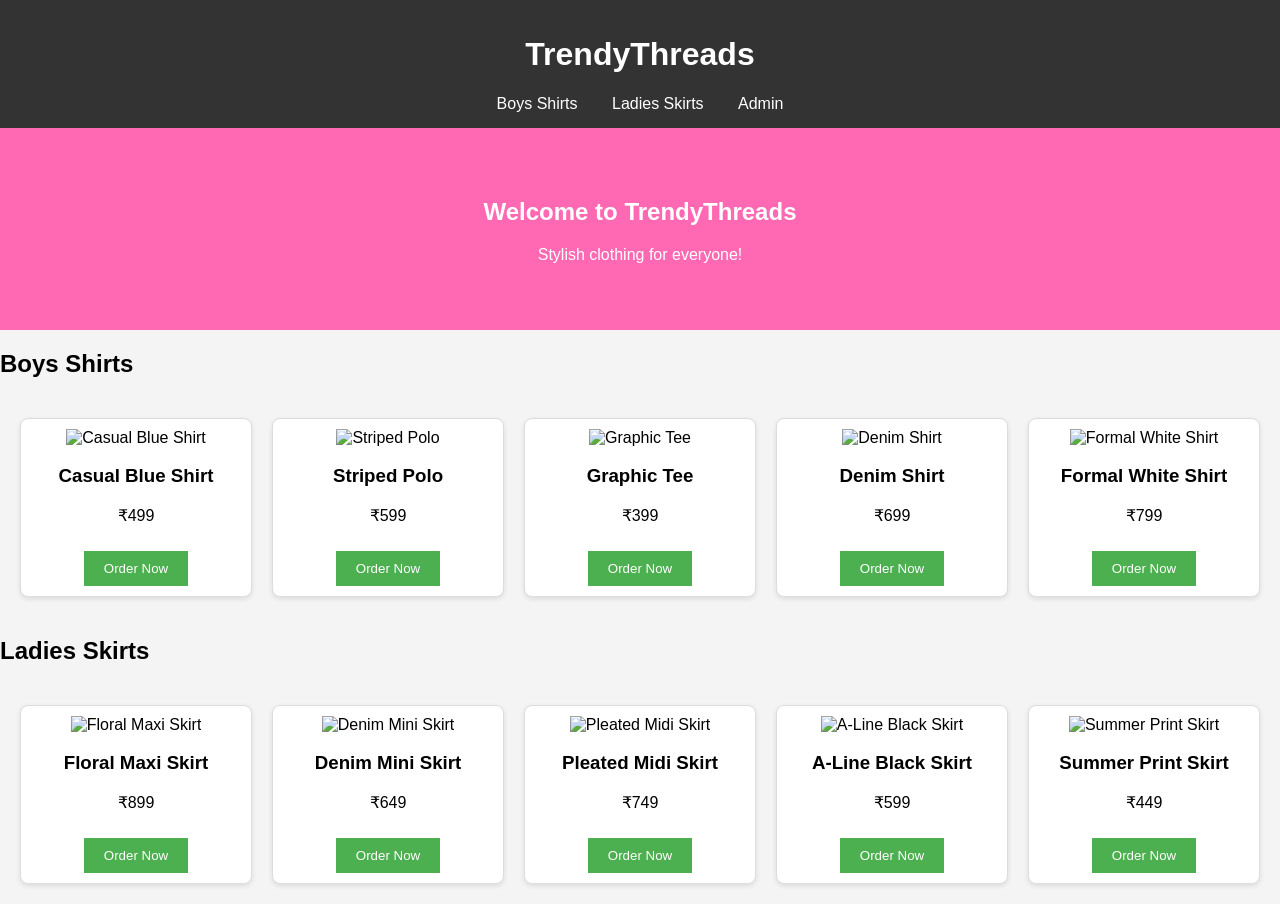
==== index.html @ 5965ea0a "Add files via upload" ====
<!DOCTYPE html>
<html lang="en">
<head>
    <meta charset="UTF-8">
    <meta name="viewport" content="width=device-width, initial-scale=1.0">
    <title>TrendyThreads - Clothing Store</title>
    <link rel="stylesheet" href="styles.css">
</head>
<body>
    <header>
        <h1>TrendyThreads</h1>
        <nav>
            <a href="#boys">Boys Shirts</a>
            <a href="#ladies">Ladies Skirts</a>
            <a href="admin.html" target="_blank">Admin</a>
        </nav>
    </header>

    <section id="hero">
        <h2>Welcome to TrendyThreads</h2>
        <p>Stylish clothing for everyone!</p>
    </section>

    <section id="boys">
        <h2>Boys Shirts</h2>
        <div class="product-grid" id="boys-grid"></div>
    </section>

    <section id="ladies">
        <h2>Ladies Skirts</h2>
        <div class="product-grid" id="ladies-grid"></div>
    </section>

    <!-- Order Modal -->
    <div id="order-modal" class="modal">
        <div class="modal-content">
            <span class="close">&times;</span>
            <h2>Order Product</h2>
            <div id="product-info"></div>
            <form id="order-form">
                <label>Name:</label>
                <input type="text" id="customer-name" required>
                <label>Mobile Number:</label>
                <input type="tel" id="customer-mobile" required>
                <button type="submit">Continue</button>
            </form>
        </div>
    </div>

    <script src="script.js"></script>
</body>
</html>
---- styles.css ----
body {
    font-family: Arial, sans-serif;
    margin: 0;
    padding: 0;
    background-color: #f4f4f4;
}

header {
    background-color: #333;
    color: white;
    padding: 15px;
    text-align: center;
}

nav a {
    color: white;
    margin: 0 15px;
    text-decoration: none;
}

#hero {
    background-color: #ff69b4;
    color: white;
    text-align: center;
    padding: 50px 20px;
}

.product-grid {
    display: grid;
    grid-template-columns: repeat(auto-fill, minmax(200px, 1fr));
    gap: 20px;
    padding: 20px;
}

.product-card {
    background: white;
    border: 1px solid #ddd;
    border-radius: 8px;
    padding: 10px;
    text-align: center;
    box-shadow: 0 2px 5px rgba(0,0,0,0.1);
}

.product-card img {
    max-width: 100%;
    height: 200px;
    object-fit: cover;
}

.product-card button {
    background-color: #4CAF50;
    color: white;
    border: none;
    padding: 10px 20px;
    cursor: pointer;
    margin-top: 10px;
}

.modal {
    display: none;
    position: fixed;
    z-index: 1;
    left: 0;
    top: 0;
    width: 100%;
    height: 100%;
    background-color: rgba(0,0,0,0.4);
}

.modal-content {
    background-color: white;
    margin: 15% auto;
    padding: 20px;
    border: 1px solid #888;
    width: 80%;
    max-width: 500px;
    border-radius: 8px;
}

.close {
    color: #aaa;
    float: right;
    font-size: 28px;
    font-weight: bold;
}

.close:hover {
    color: black;
    cursor: pointer;
}

form label {
    display: block;
    margin: 10px 0 5px;
}

form input {
    width: 100%;
    padding: 8px;
    margin-bottom: 10px;
}

form button {
    background-color: #4CAF50;
    color: white;
    padding: 10px;
    border: none;
    width: 100%;
}
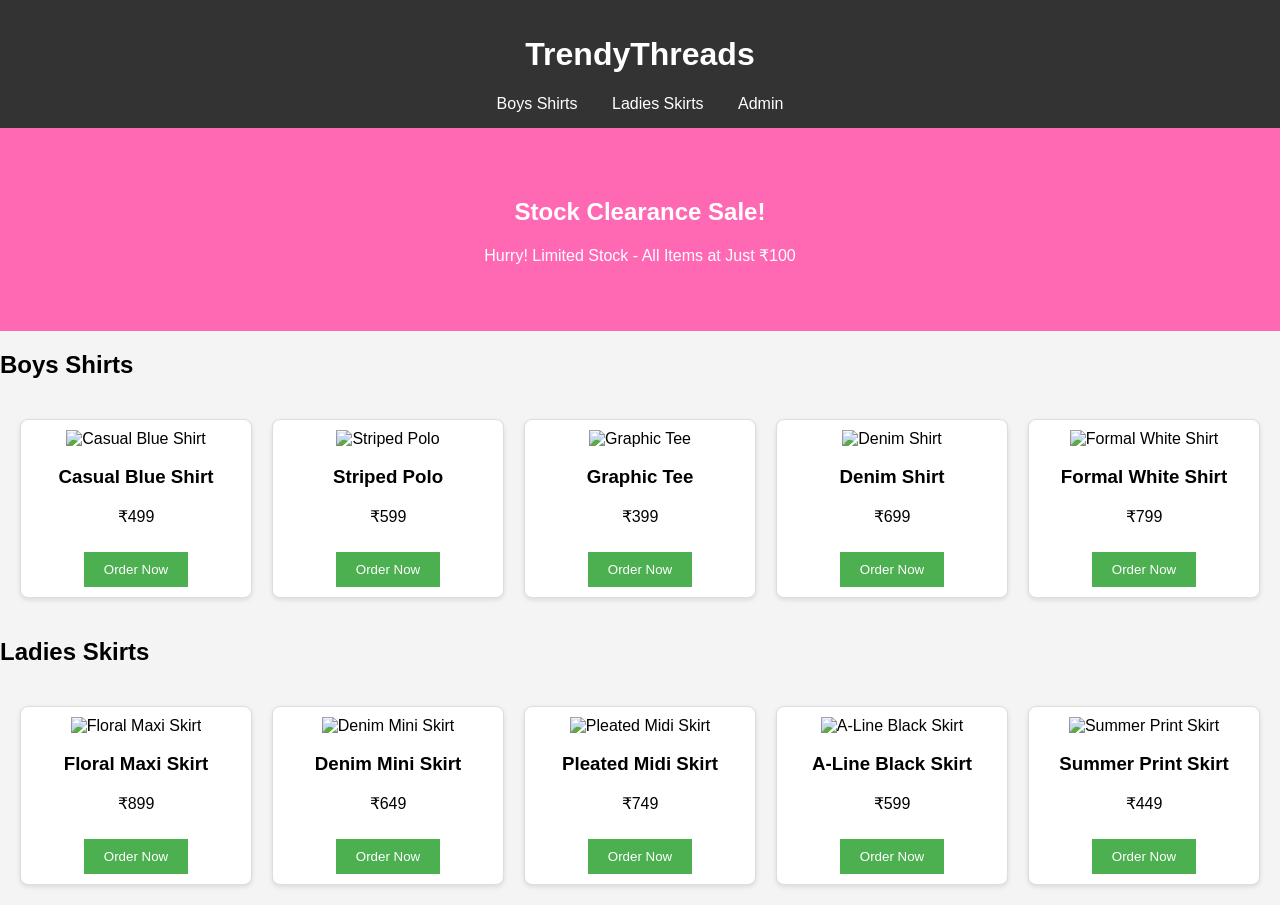
==== commit 432b46a2: "Update index.html" ====
--- a/index.html
+++ b/index.html
@@ -17,8 +17,8 @@
     </header>
 
     <section id="hero">
-        <h2>Welcome to TrendyThreads</h2>
-        <p>Stylish clothing for everyone!</p>
+        <h2>Stock Clearance Sale!</h2>
+        <p>Hurry! Limited Stock - All Items at Just ₹100</p>
     </section>
 
     <section id="boys">
@@ -49,4 +49,4 @@
 
     <script src="script.js"></script>
 </body>
-</html>+</html>
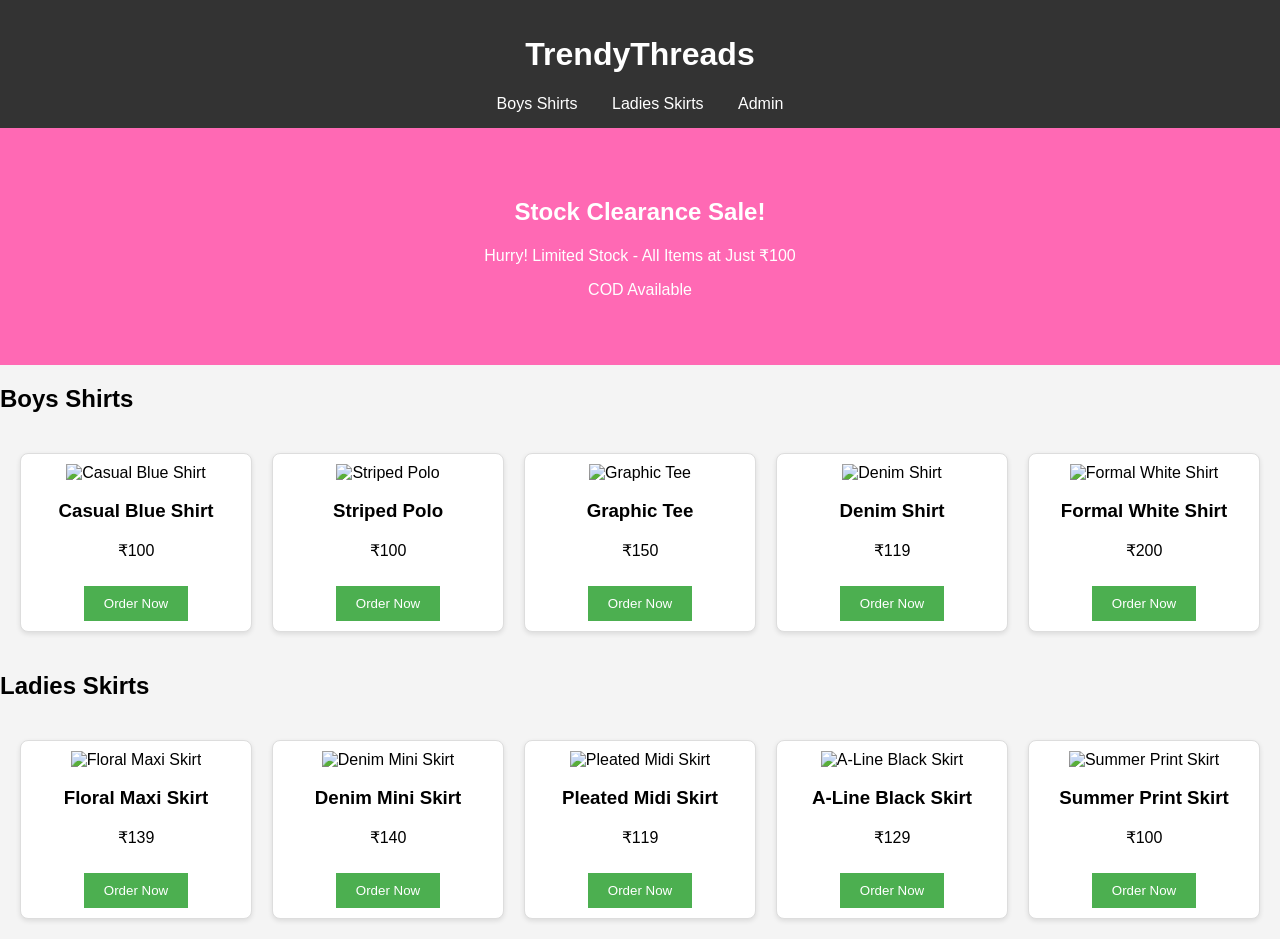
==== commit a3b1a52f: "Update index.html" ====
--- a/index.html
+++ b/index.html
@@ -19,6 +19,8 @@
     <section id="hero">
         <h2>Stock Clearance Sale!</h2>
         <p>Hurry! Limited Stock - All Items at Just ₹100</p>
+         <p>COD Available</p>
+
     </section>
 
     <section id="boys">
--- a/styles.css
+++ b/styles.css
@@ -56,6 +56,29 @@
     margin-top: 10px;
 }
 
+.price {
+    margin: 10px 0;
+    font-size: 1.1em;
+}
+
+.actual-price {
+    text-decoration: line-through;
+    color: #999;
+    margin-right: 8px;
+}
+
+.sale-price {
+    color: #e74c3c;
+    font-weight: bold;
+    font-size: 1.3em;
+    margin-right: 8px;
+}
+
+.discount {
+    color: #27ae60;
+    font-weight: bold;
+}
+
 .modal {
     display: none;
     position: fixed;
@@ -106,4 +129,4 @@
     padding: 10px;
     border: none;
     width: 100%;
-}+}
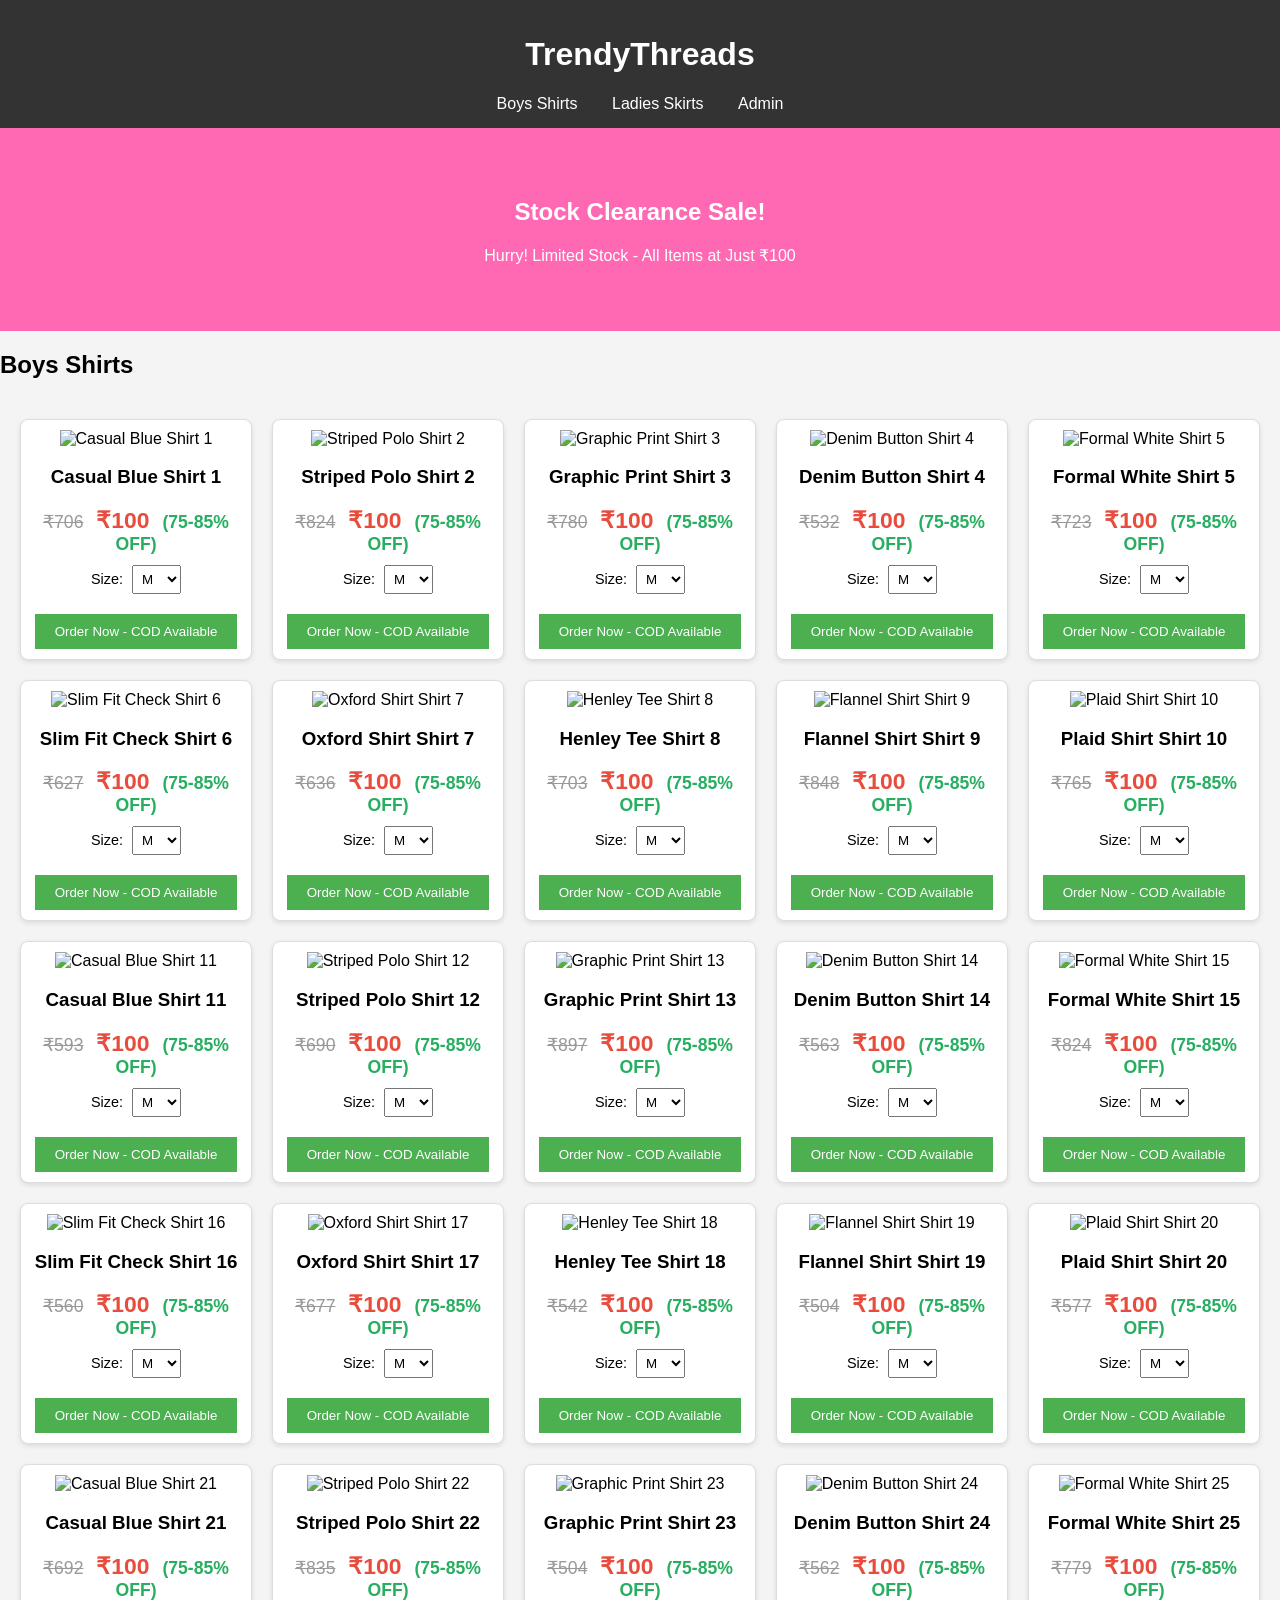
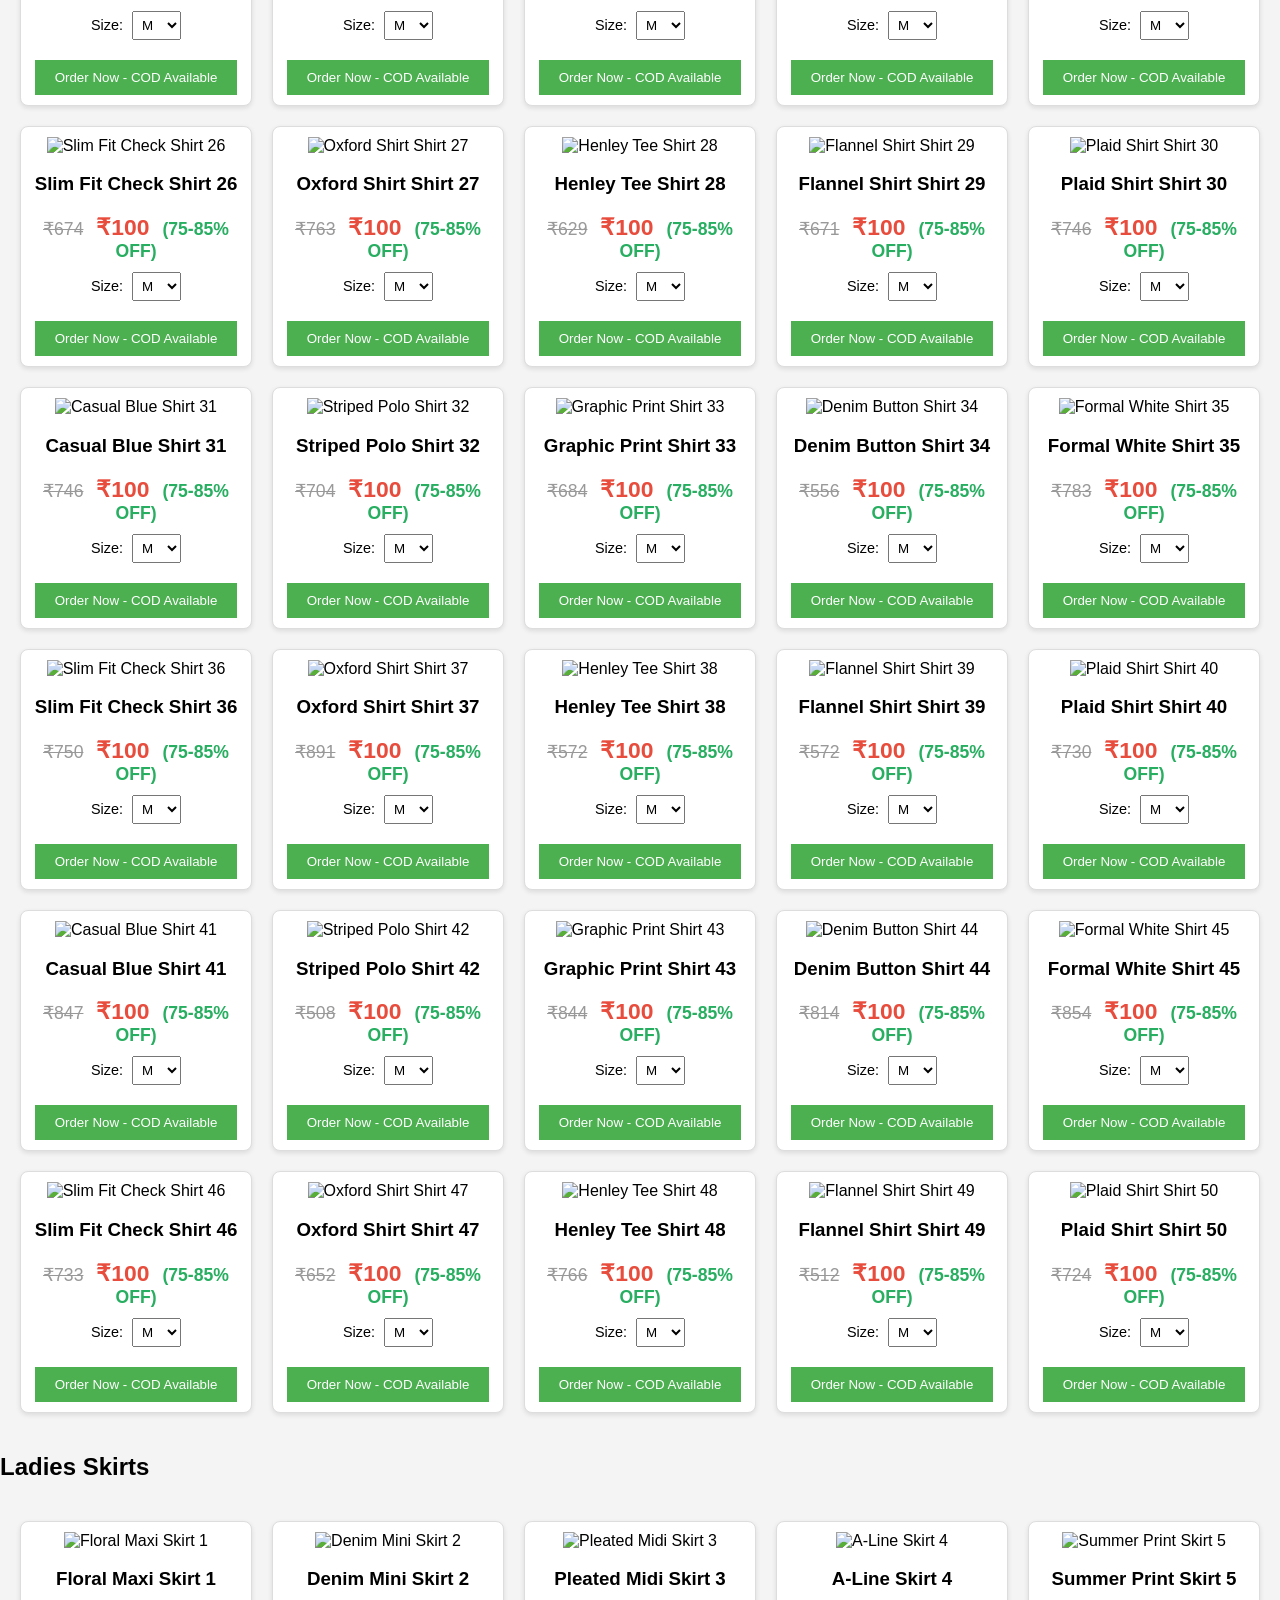
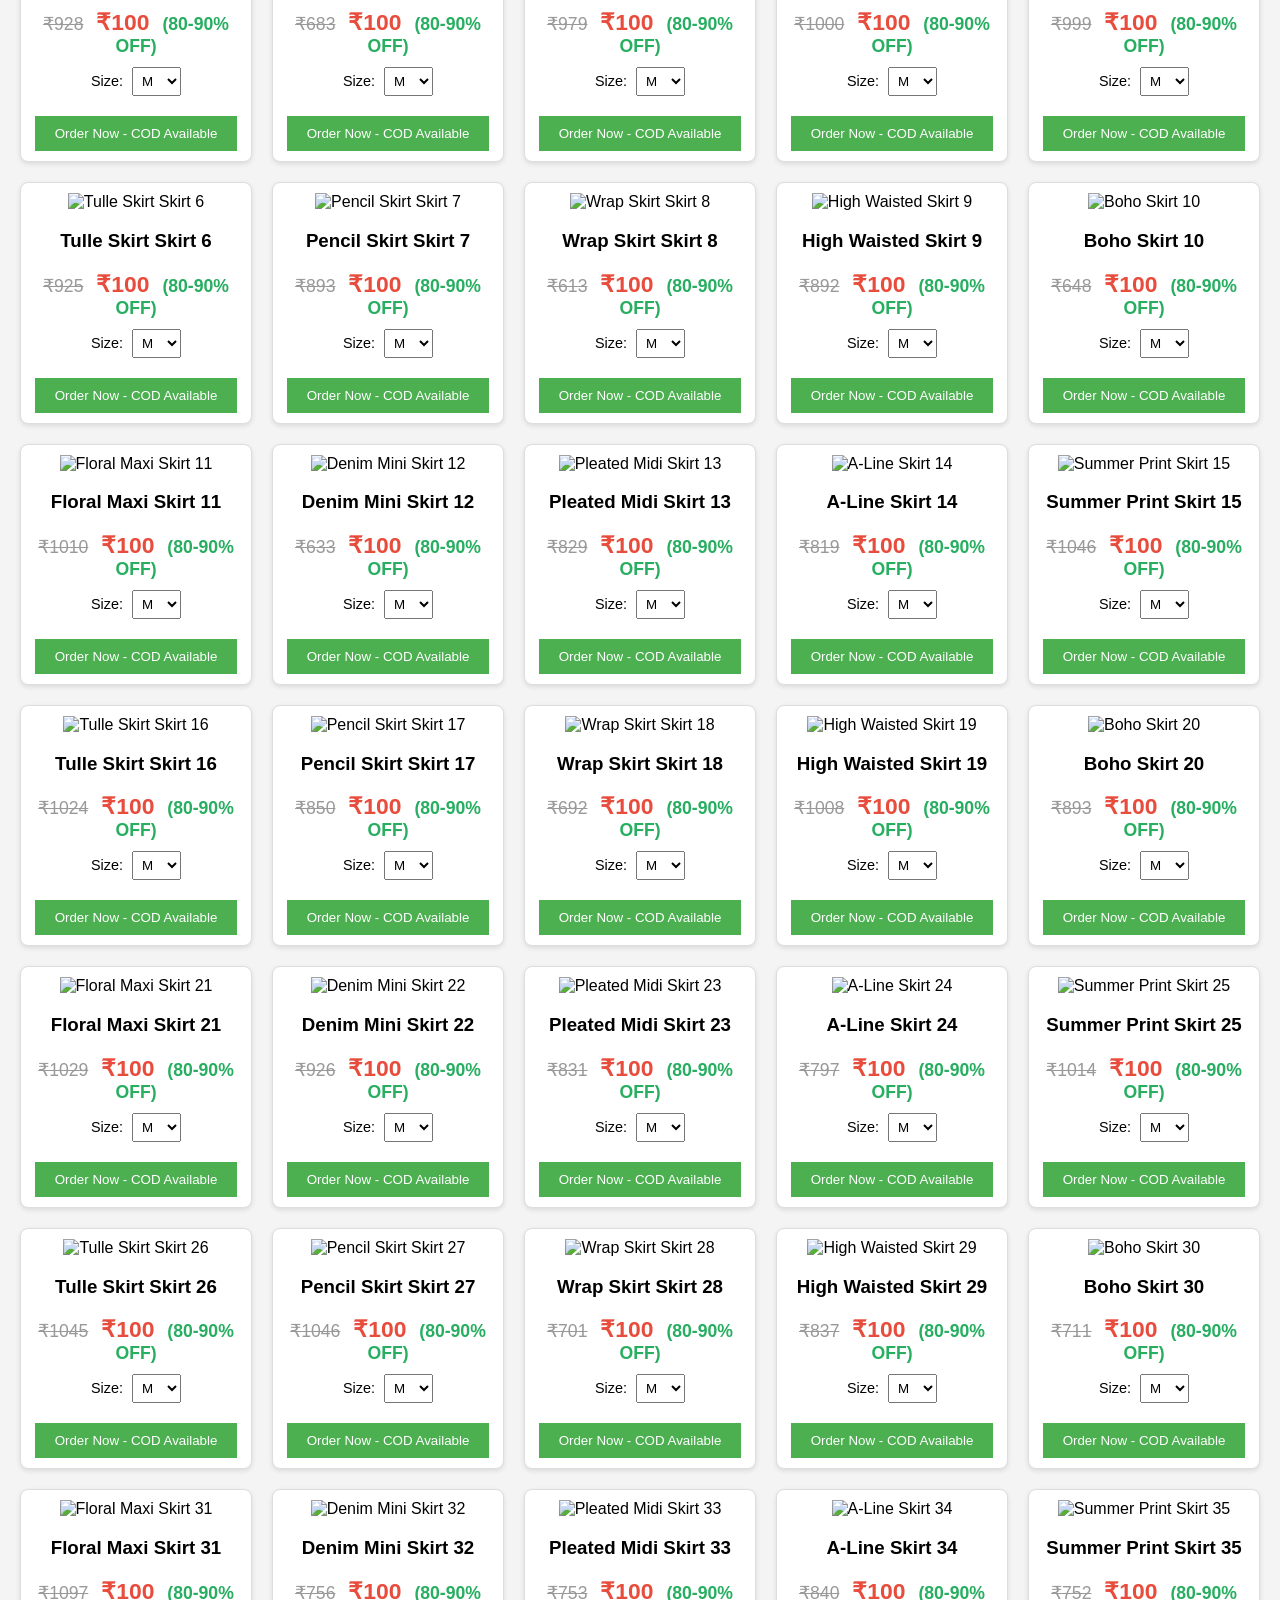
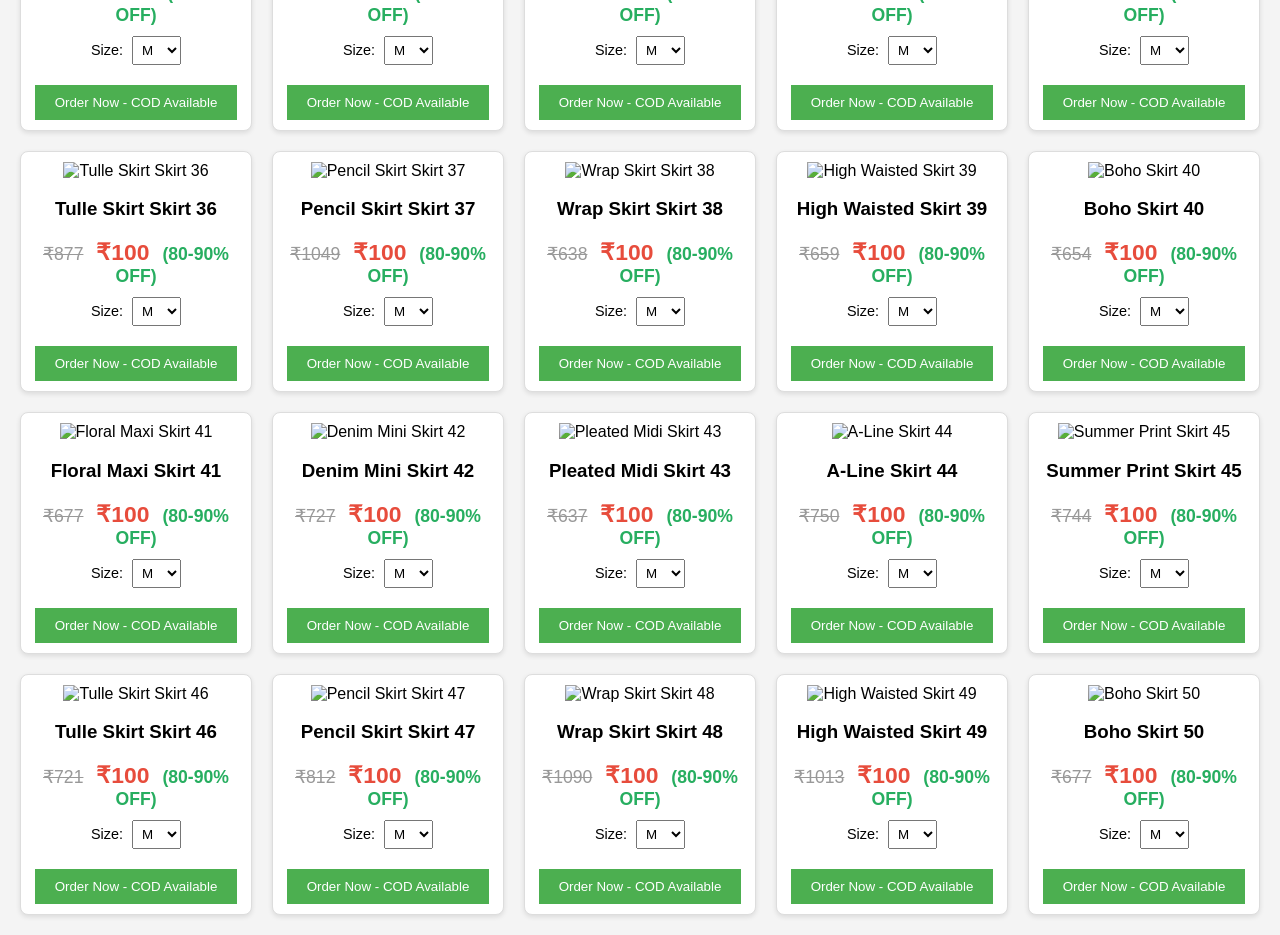
==== commit ae16098f: "Add files via upload" ====
--- a/index.html
+++ b/index.html
@@ -19,8 +19,6 @@
     <section id="hero">
         <h2>Stock Clearance Sale!</h2>
         <p>Hurry! Limited Stock - All Items at Just ₹100</p>
-         <p>COD Available</p>
-
     </section>
 
     <section id="boys">
@@ -51,4 +49,4 @@
 
     <script src="script.js"></script>
 </body>
-</html>
+</html>
--- a/styles.css
+++ b/styles.css
@@ -54,6 +54,16 @@
     padding: 10px 20px;
     cursor: pointer;
     margin-top: 10px;
+}
+
+.size-select {
+    margin: 10px 0;
+    font-size: 0.9em;
+}
+
+.size-select select {
+    padding: 5px;
+    margin-left: 5px;
 }
 
 .price {
@@ -129,4 +139,4 @@
     padding: 10px;
     border: none;
     width: 100%;
-}
+}
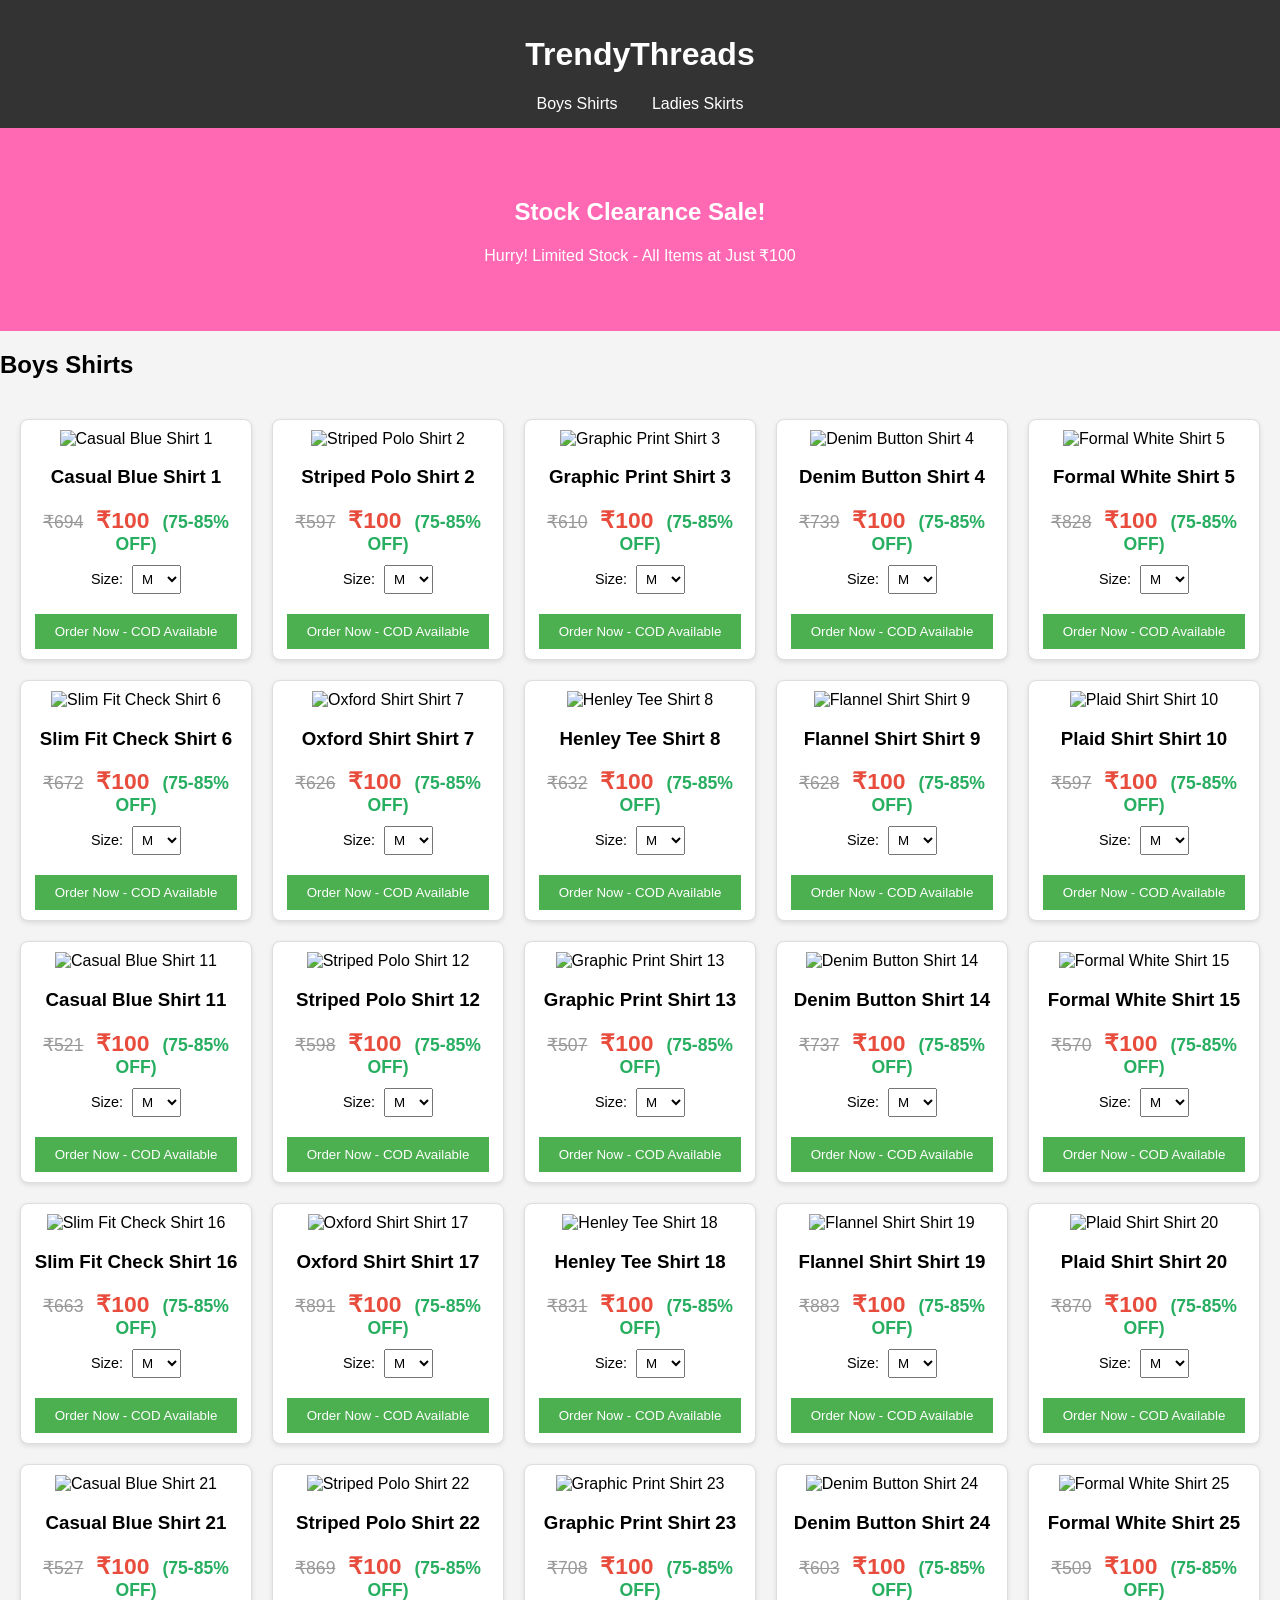
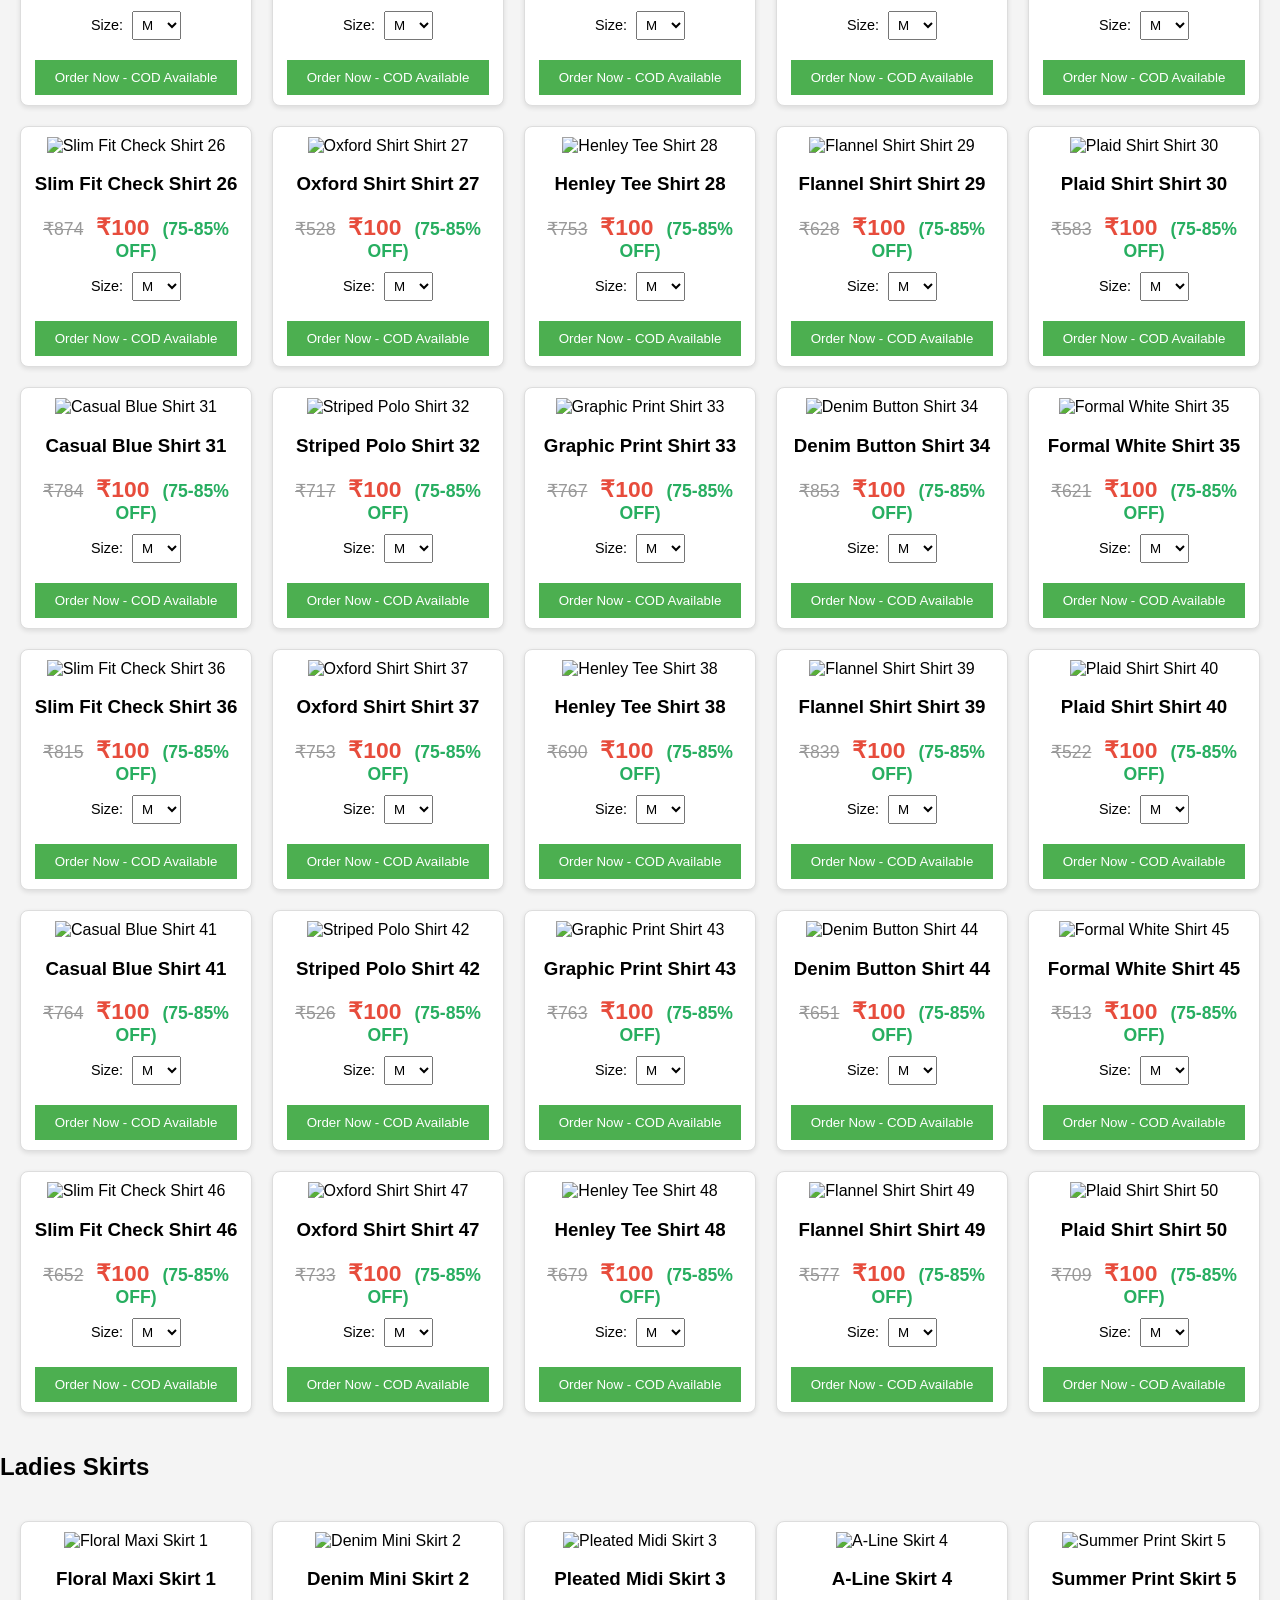
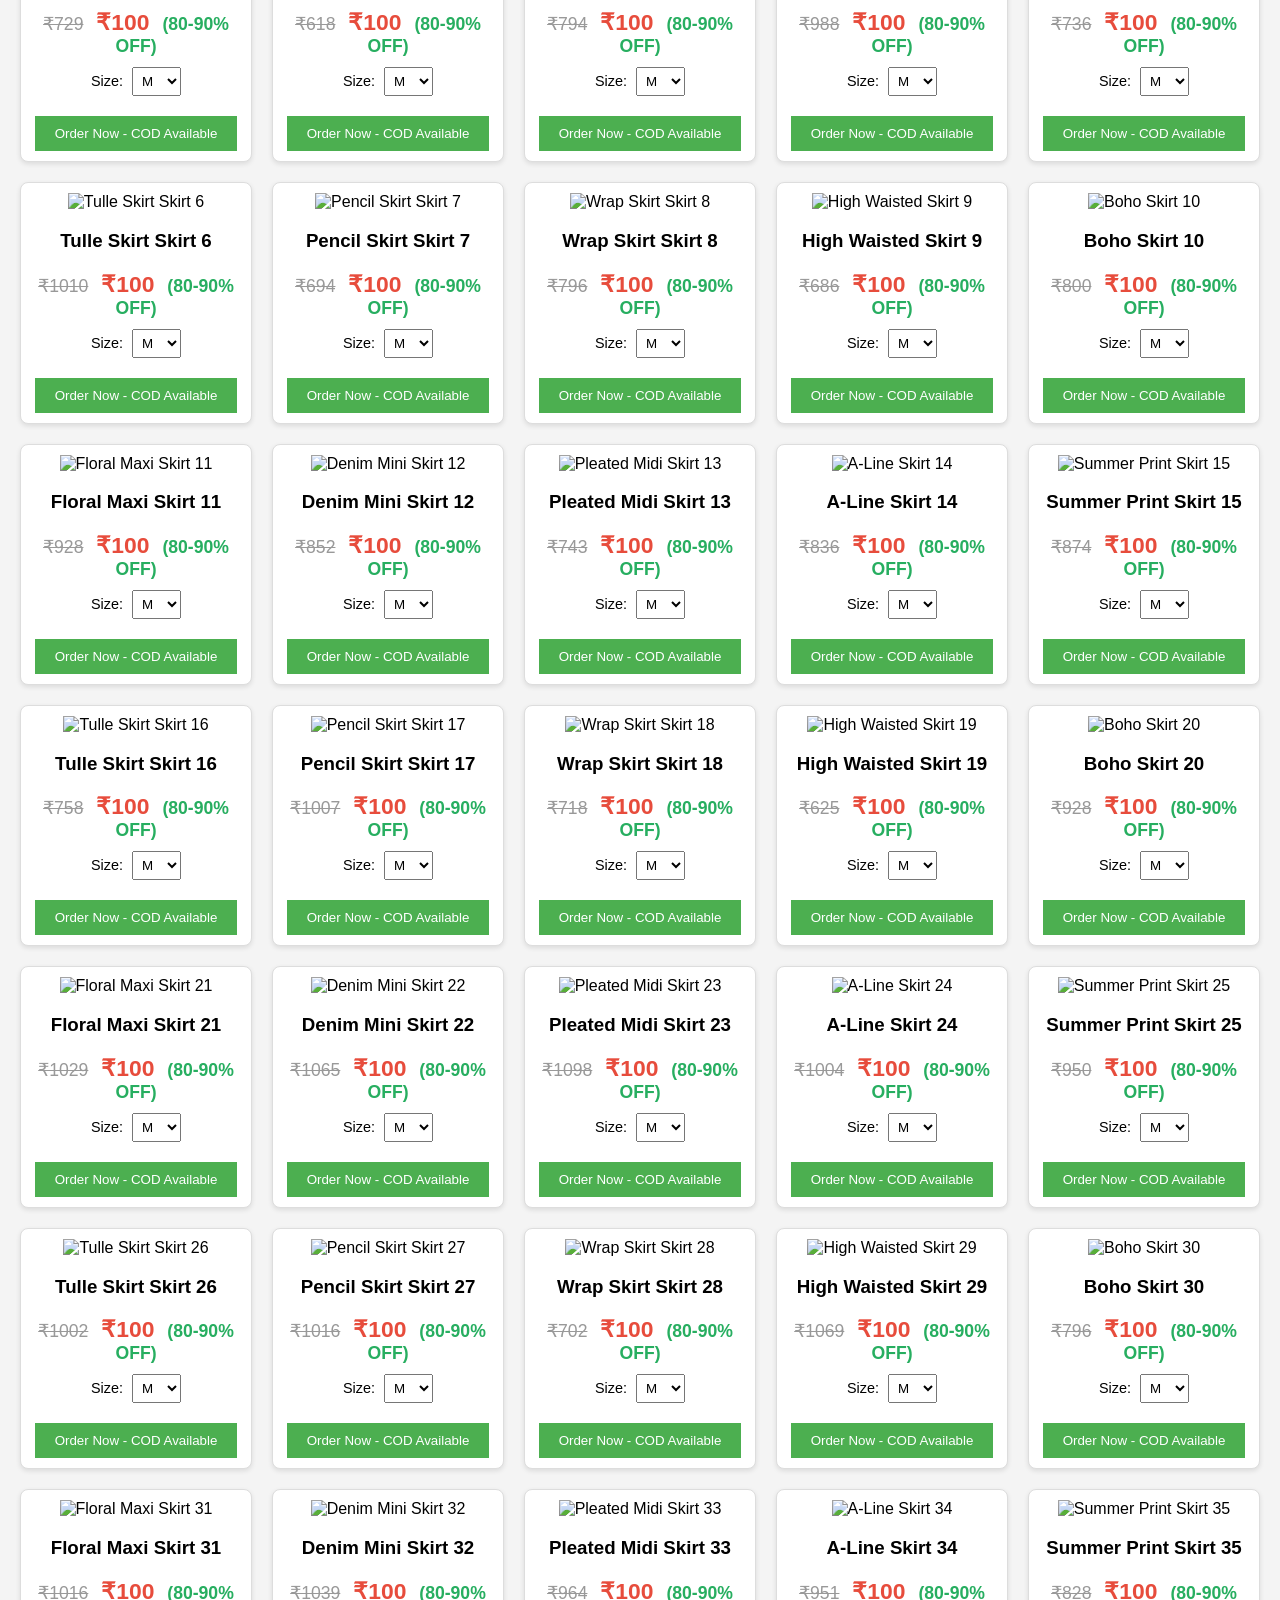
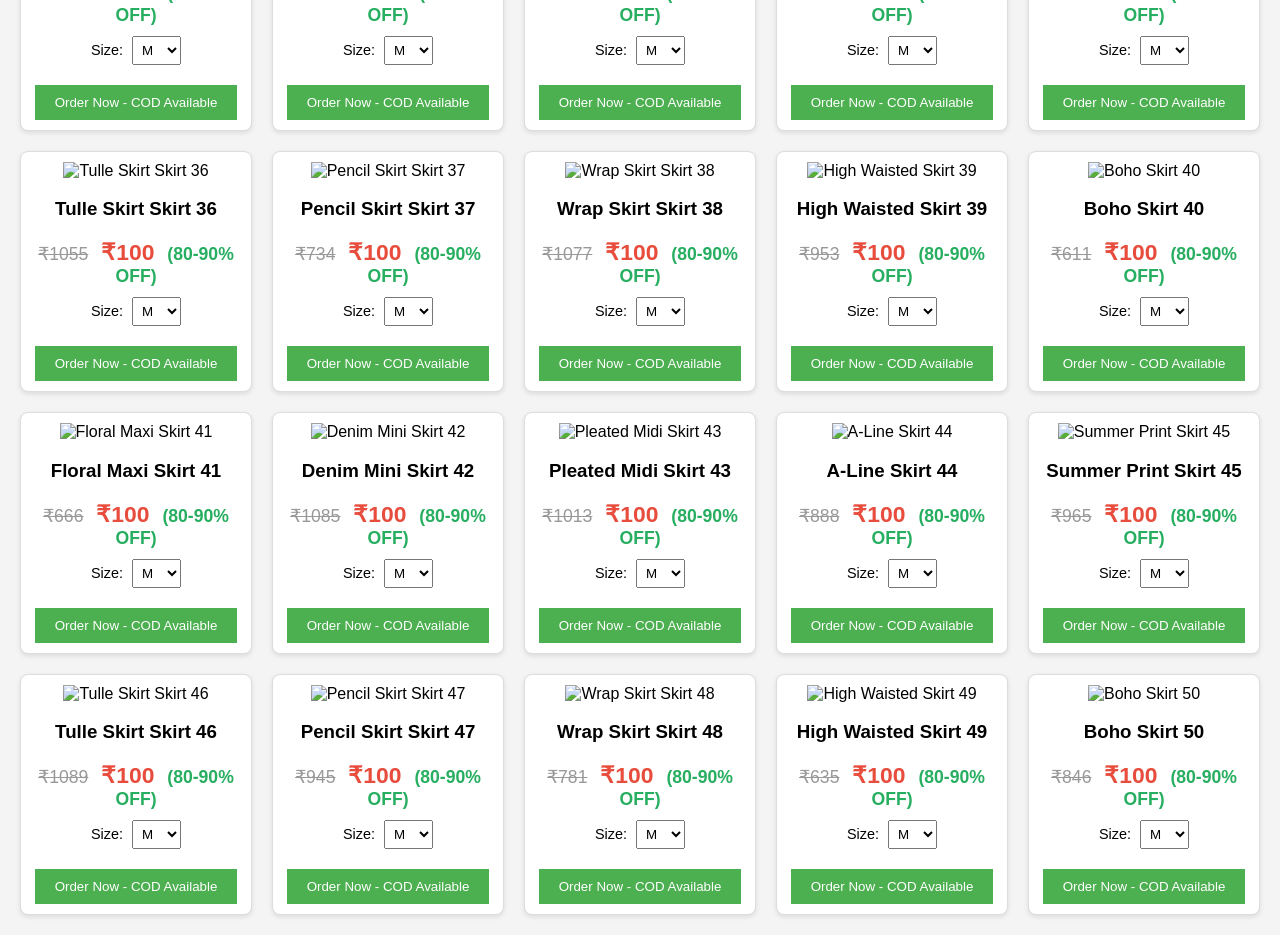
==== commit 0b630ed8: "Update index.html" ====
--- a/index.html
+++ b/index.html
@@ -12,7 +12,6 @@
         <nav>
             <a href="#boys">Boys Shirts</a>
             <a href="#ladies">Ladies Skirts</a>
-            <a href="admin.html" target="_blank">Admin</a>
         </nav>
     </header>
 
@@ -49,4 +48,4 @@
 
     <script src="script.js"></script>
 </body>
-</html>+</html>
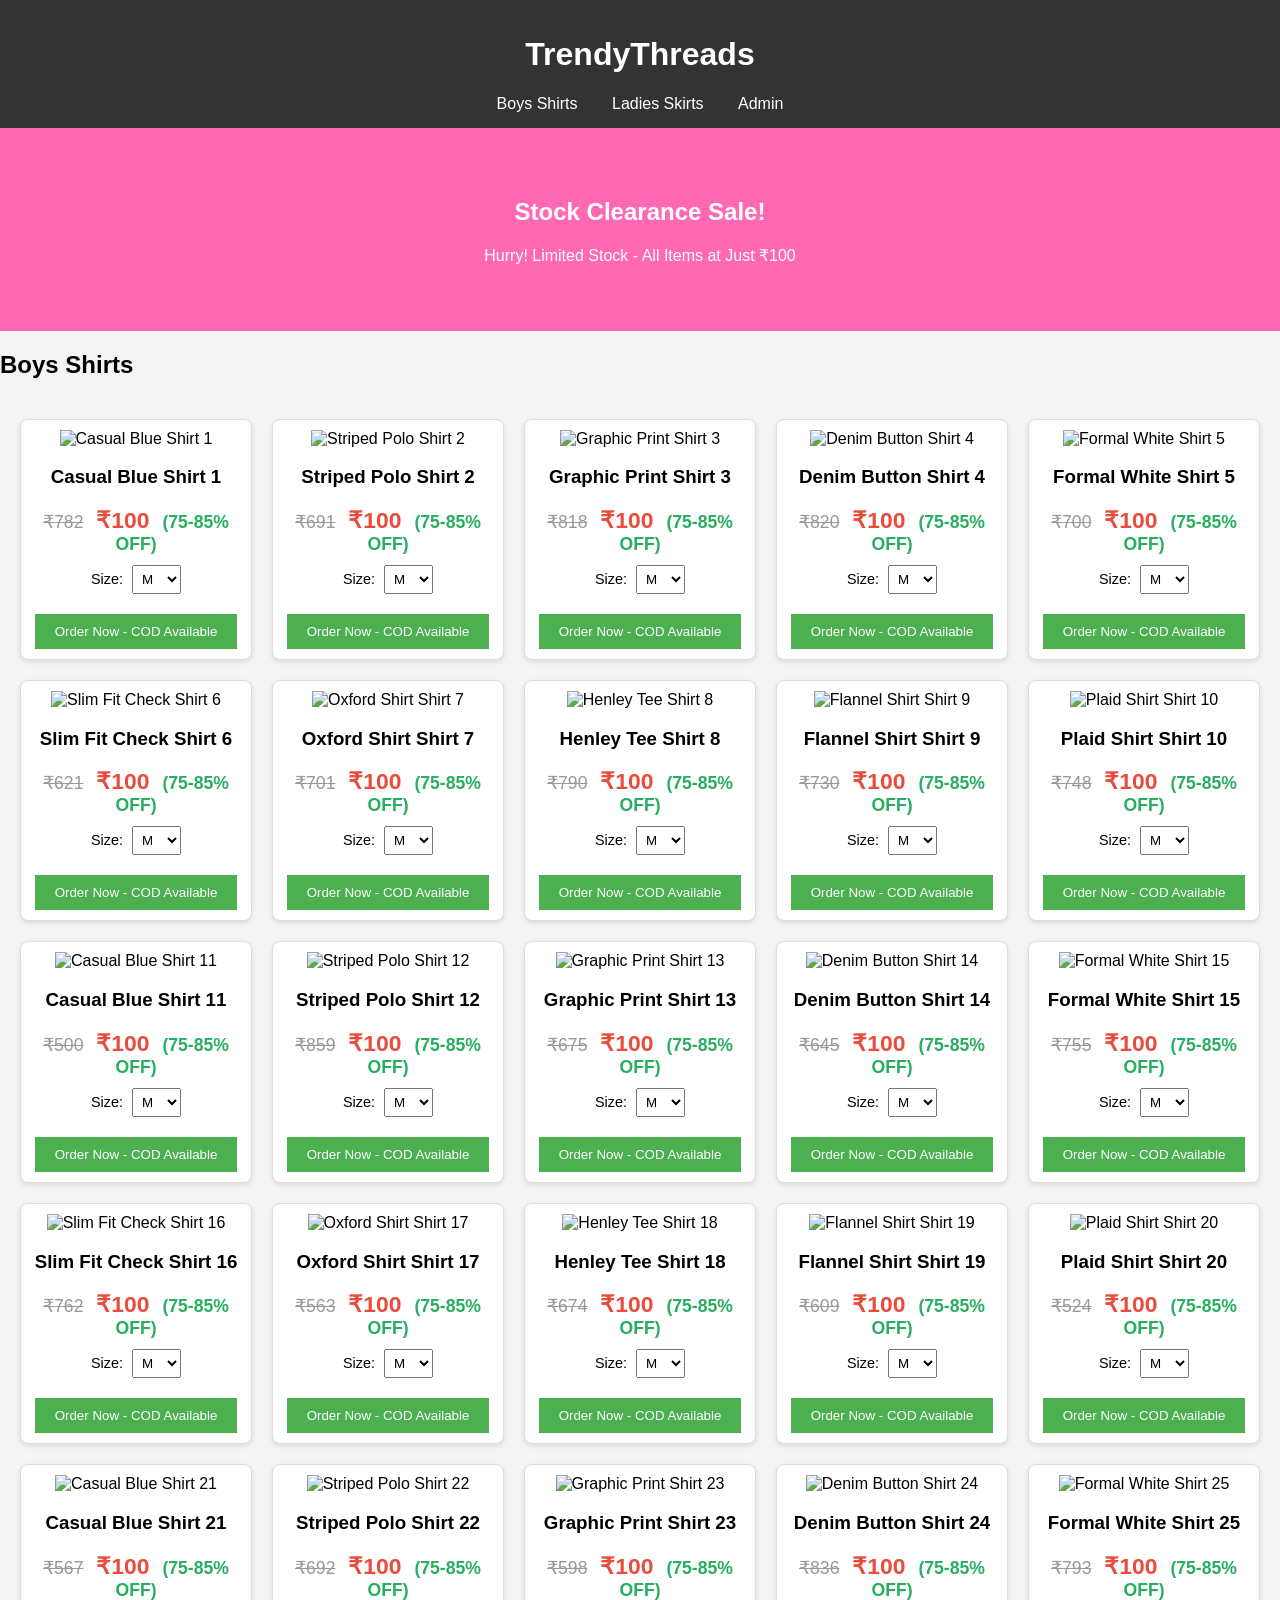
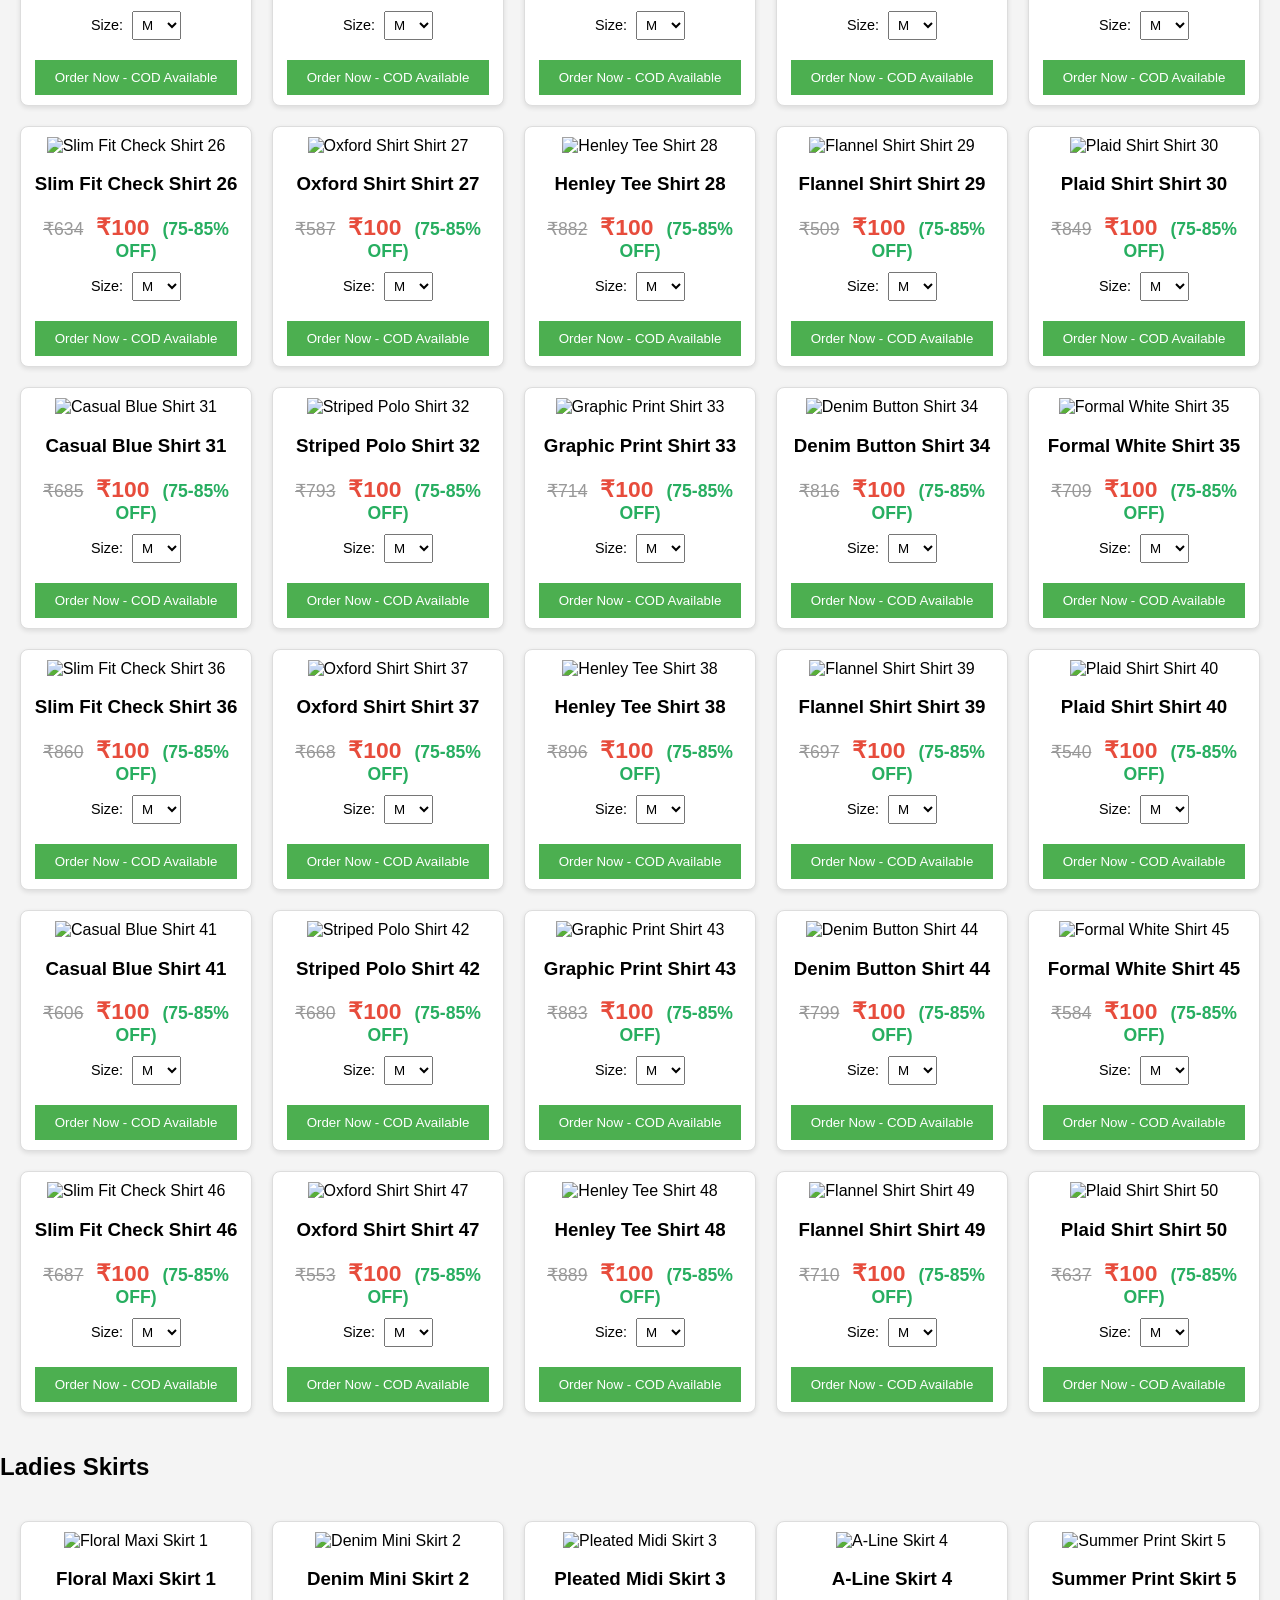
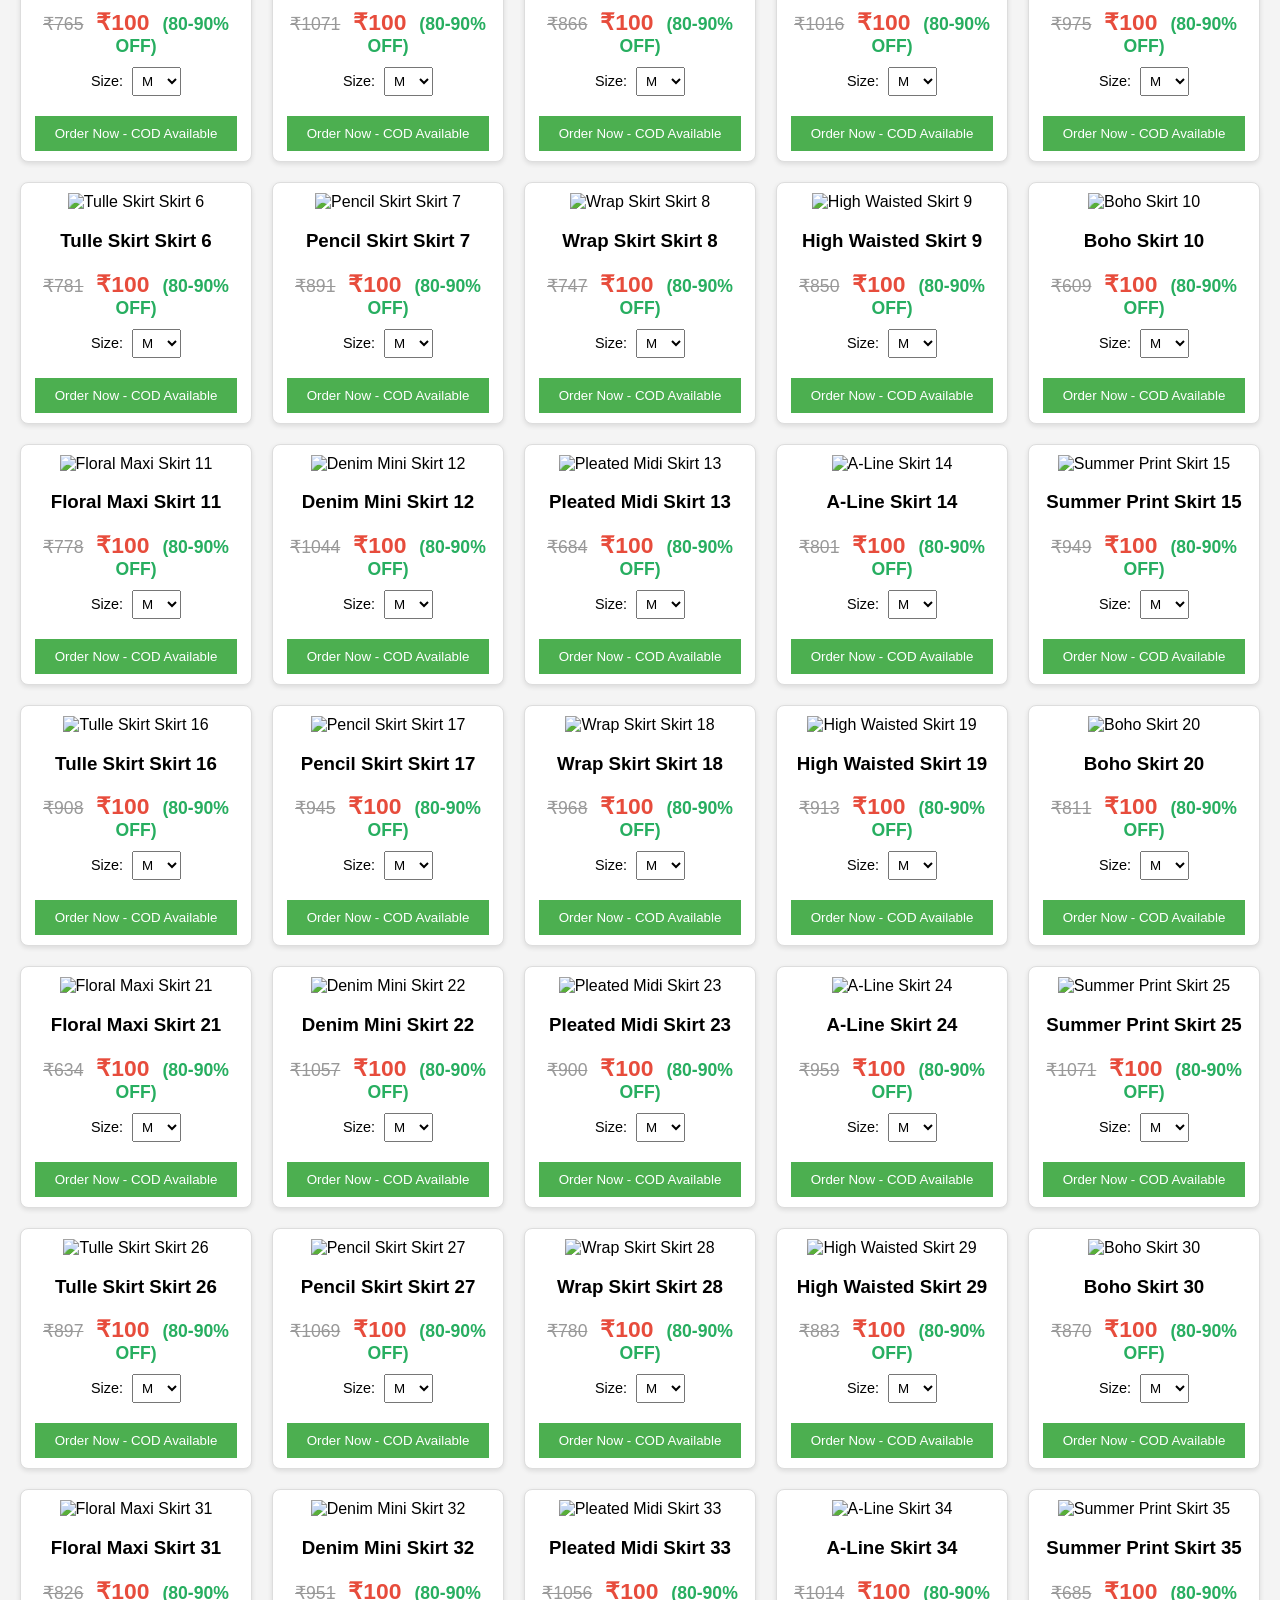
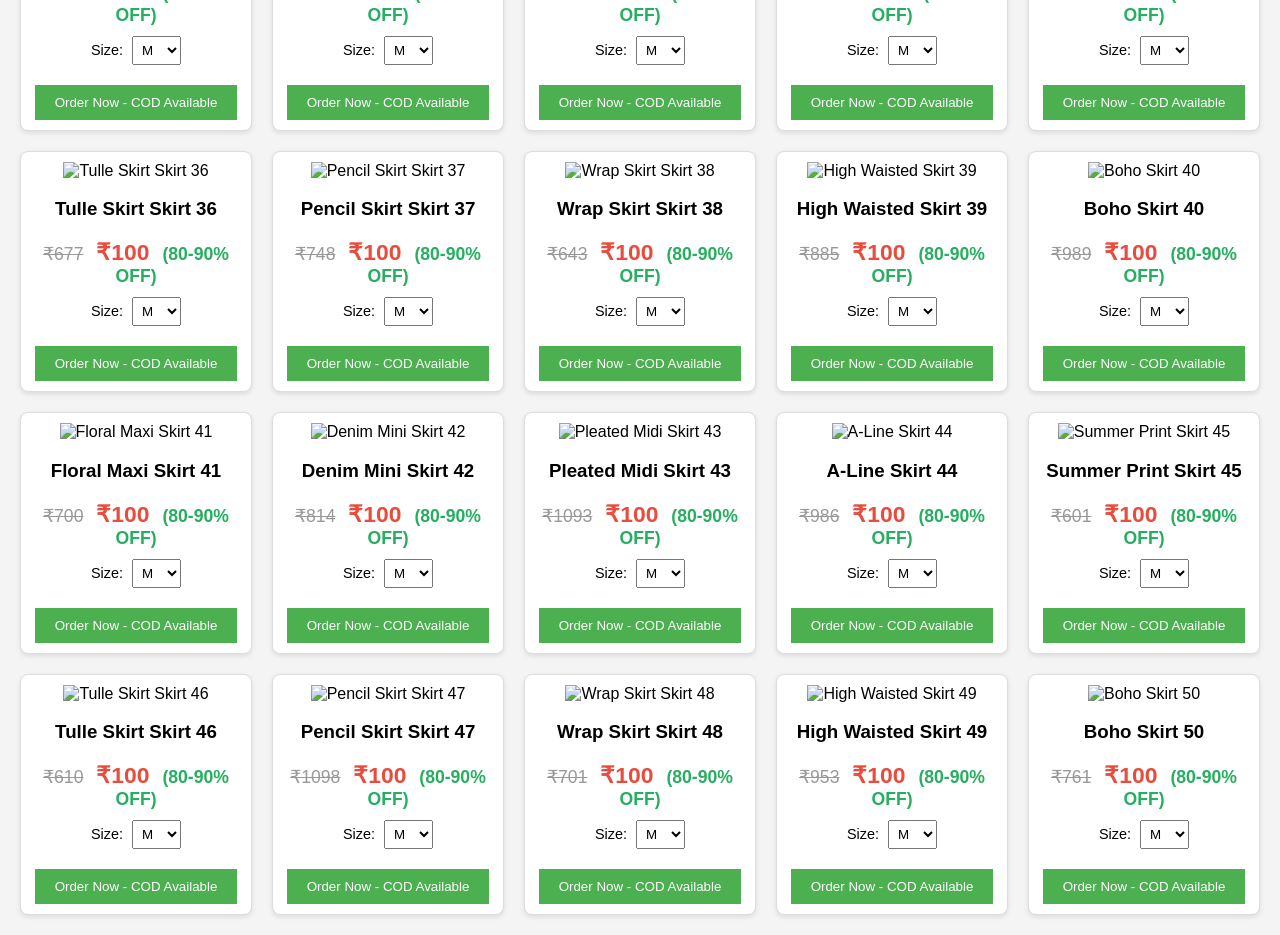
==== commit be3b3cf6: "Add files via upload" ====
--- a/index.html
+++ b/index.html
@@ -12,6 +12,7 @@
         <nav>
             <a href="#boys">Boys Shirts</a>
             <a href="#ladies">Ladies Skirts</a>
+            <a href="admin.html" target="_blank">Admin</a>
         </nav>
     </header>
 
@@ -48,4 +49,4 @@
 
     <script src="script.js"></script>
 </body>
-</html>
+</html>
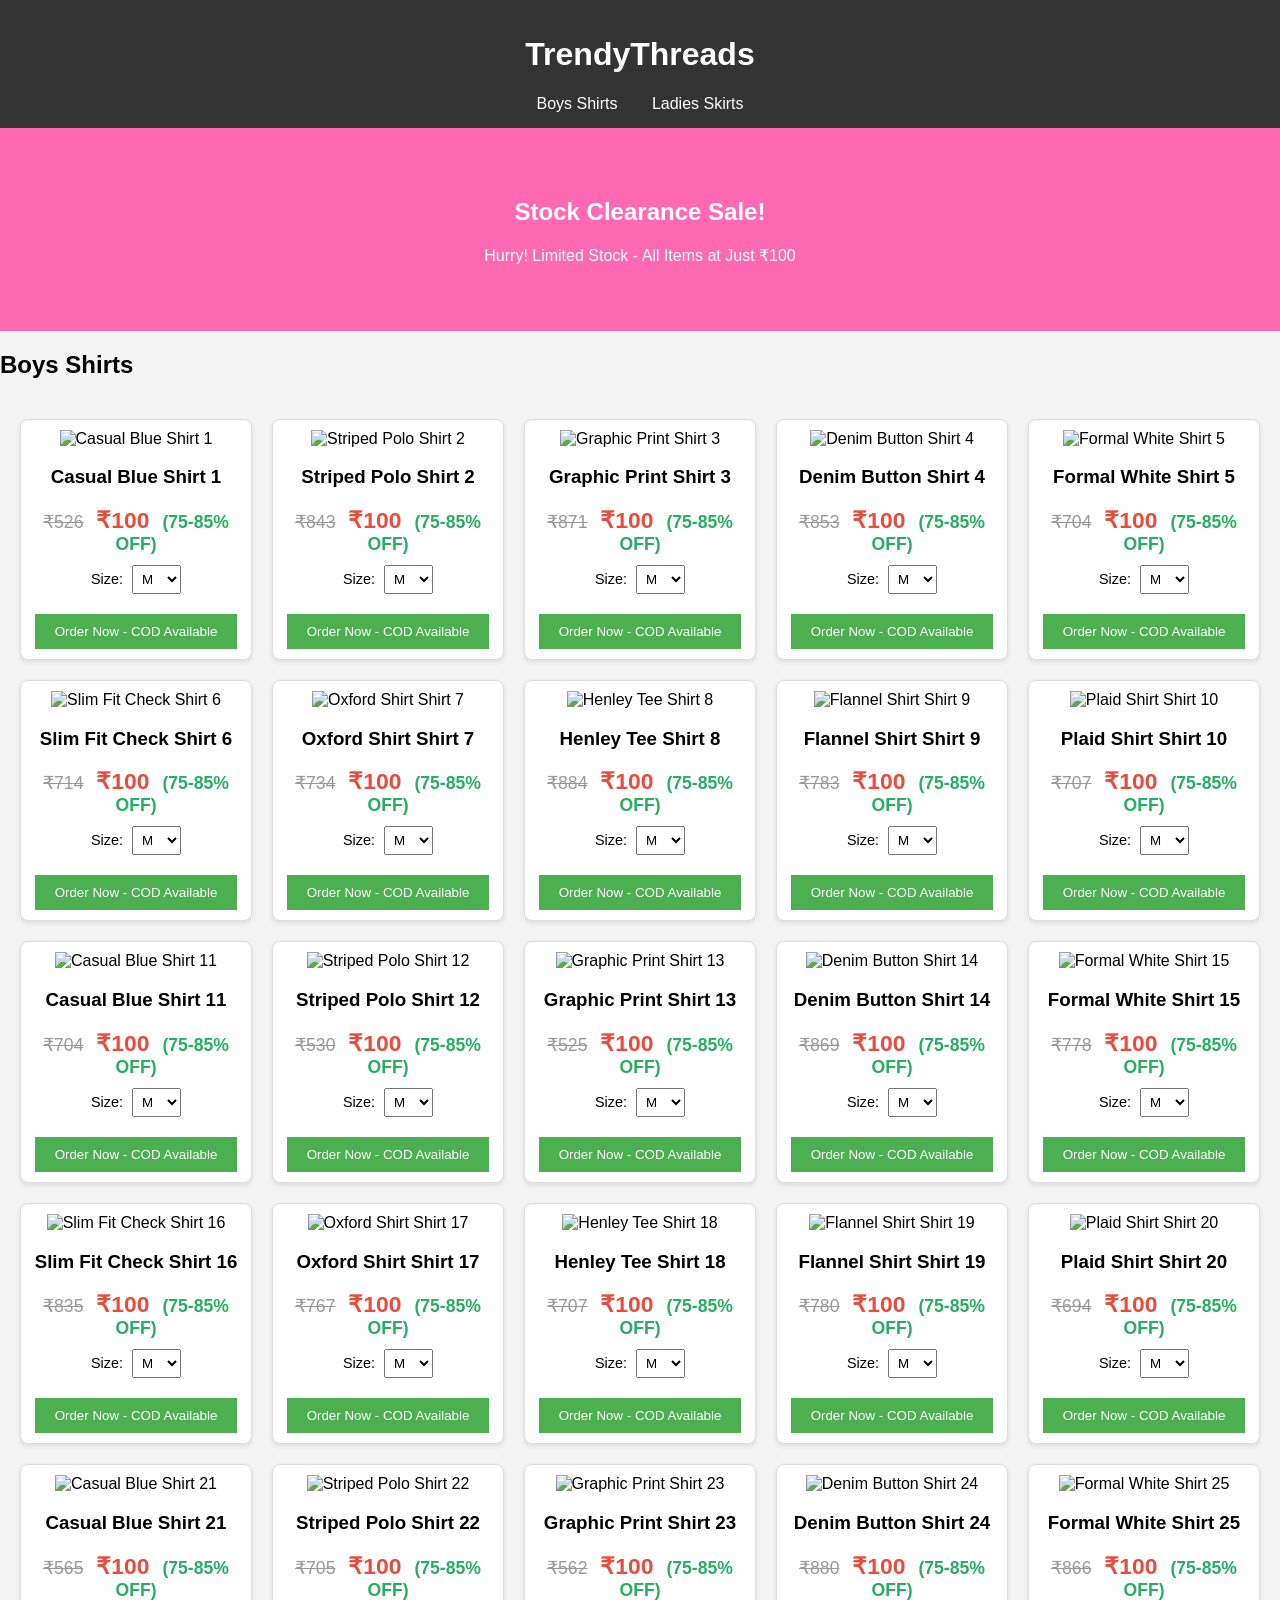
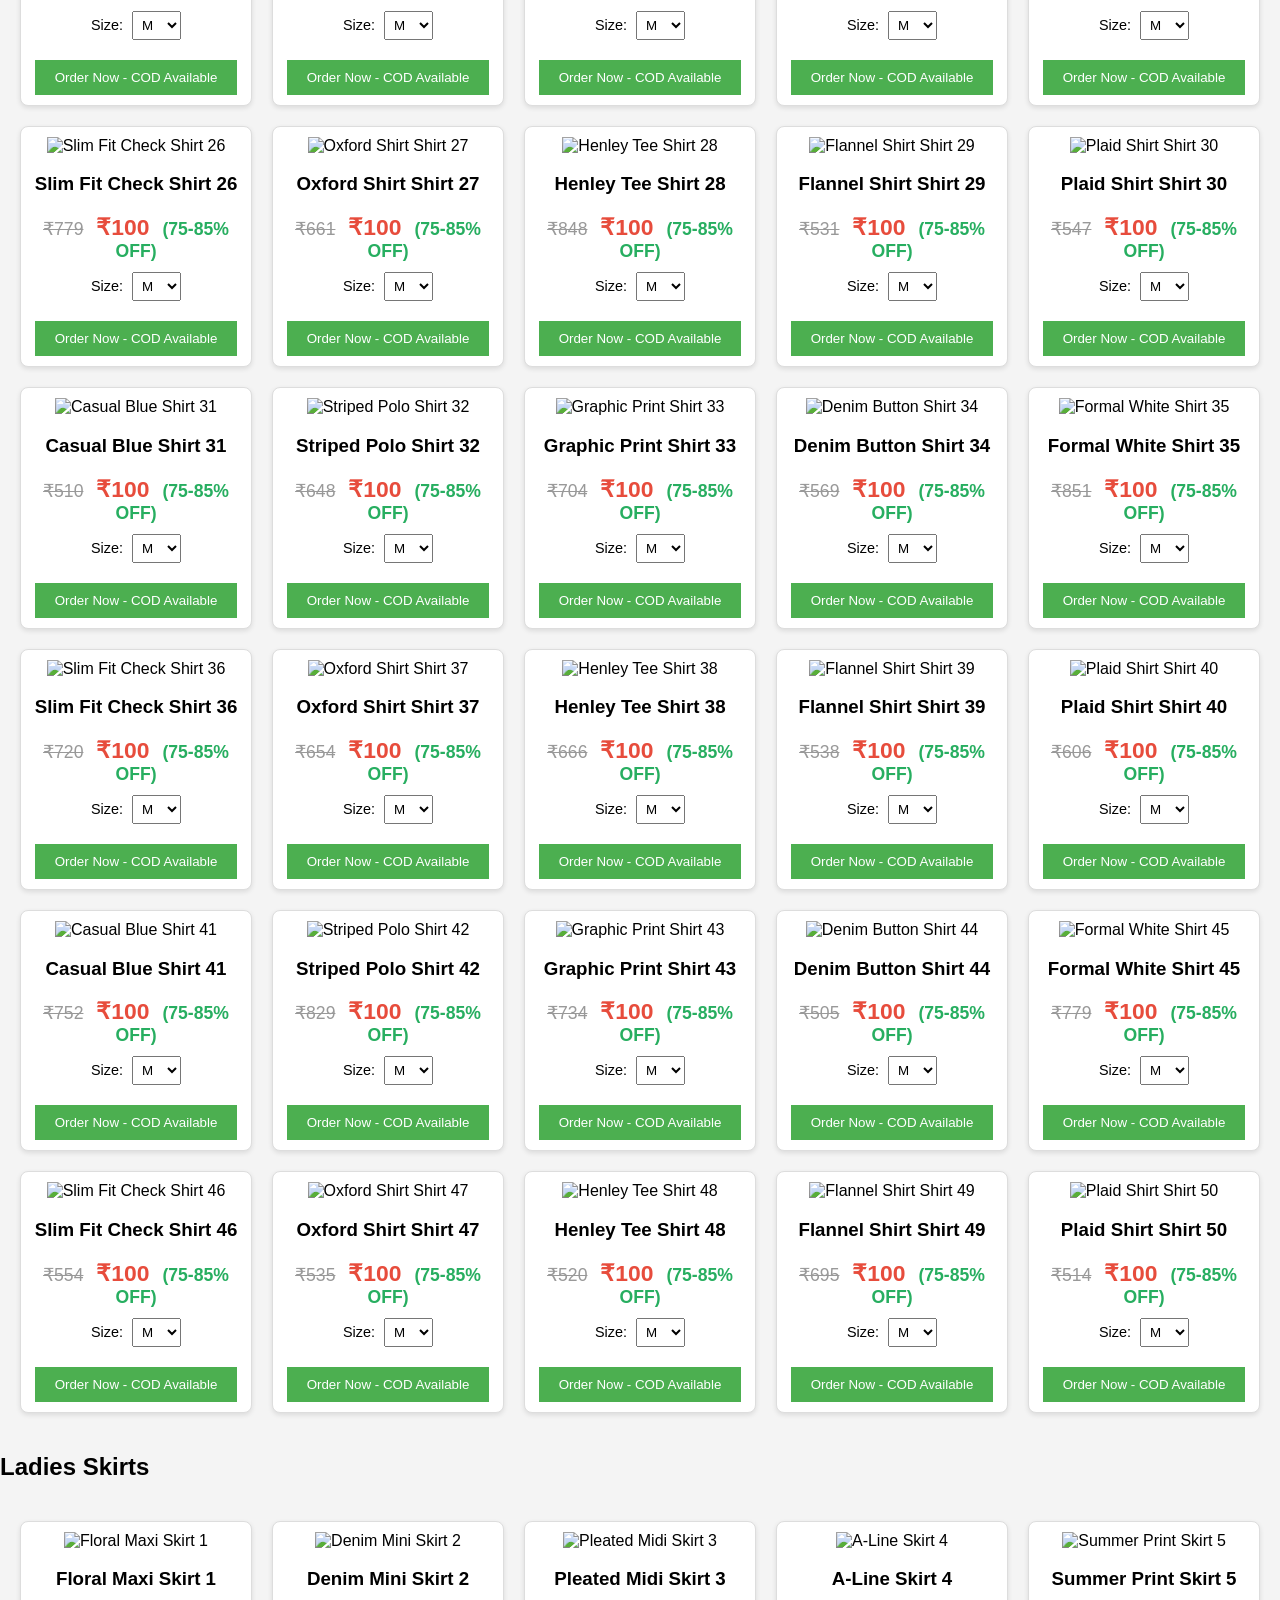
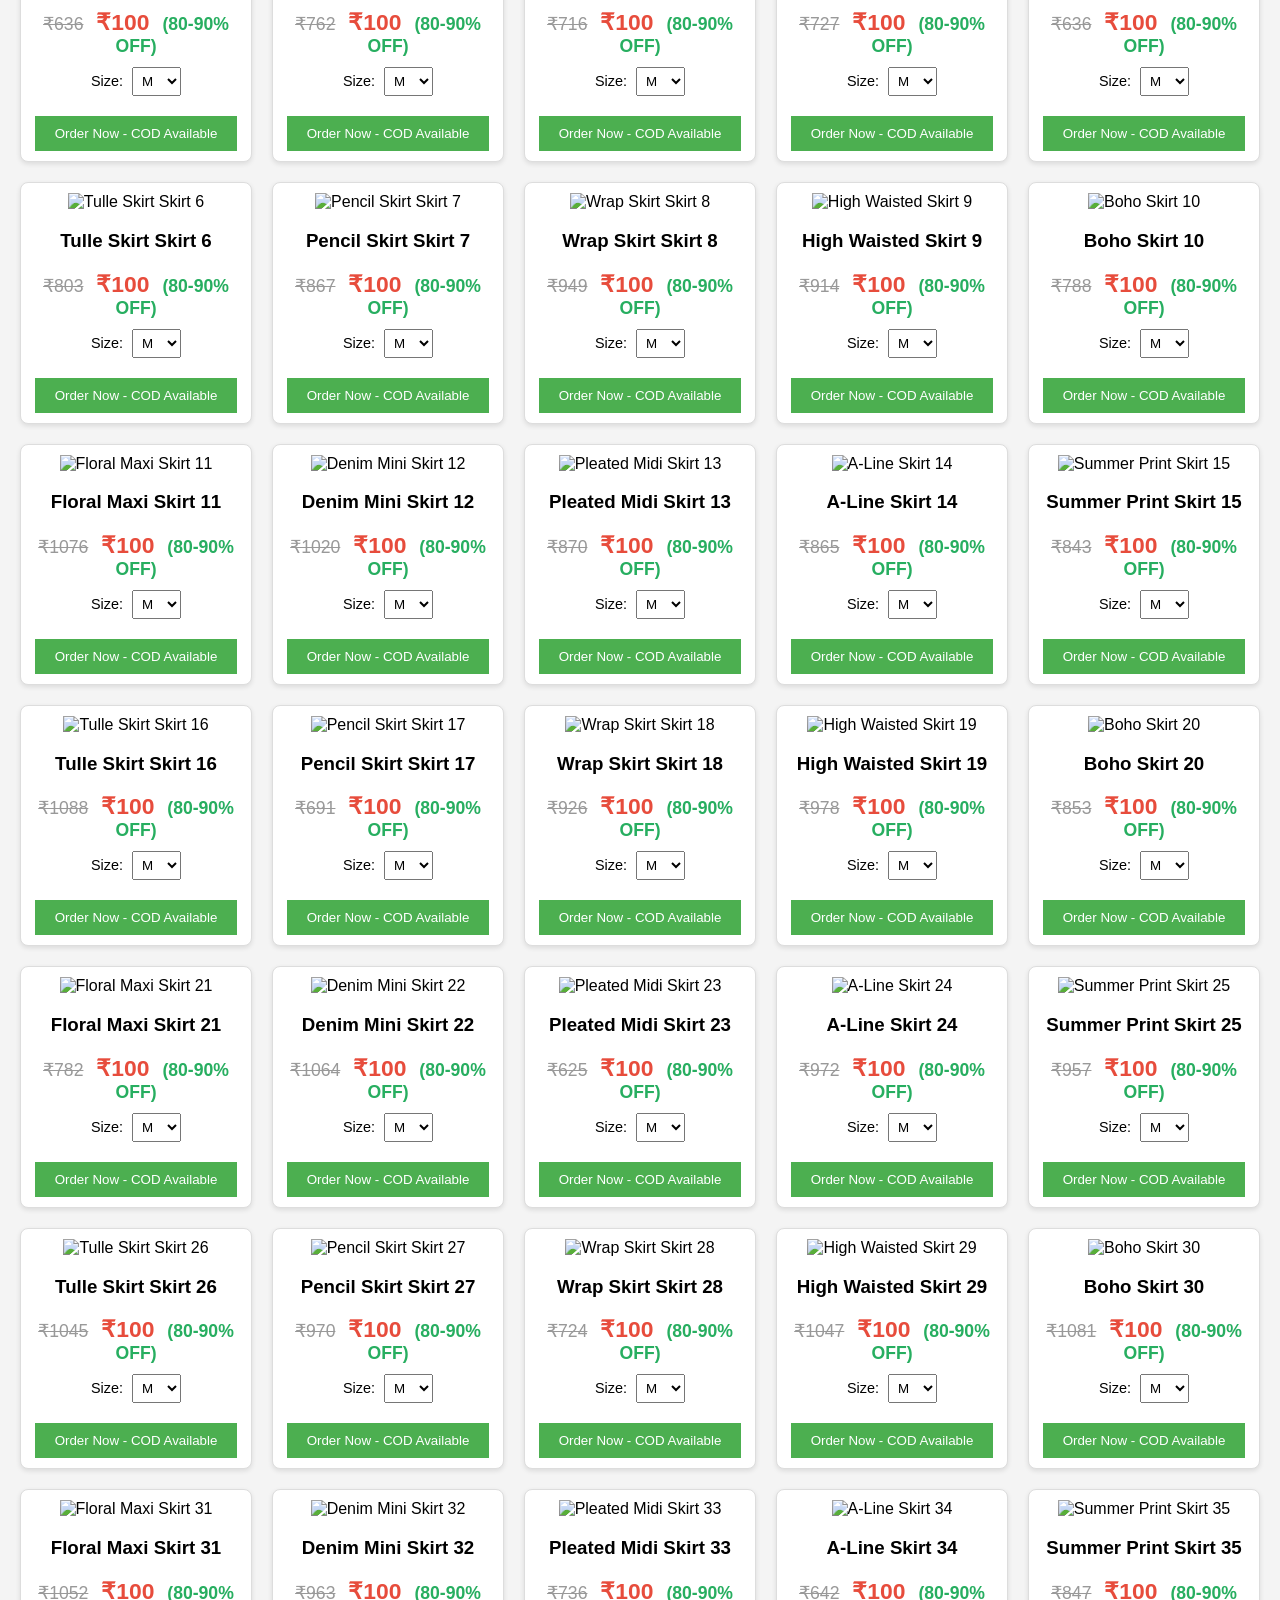
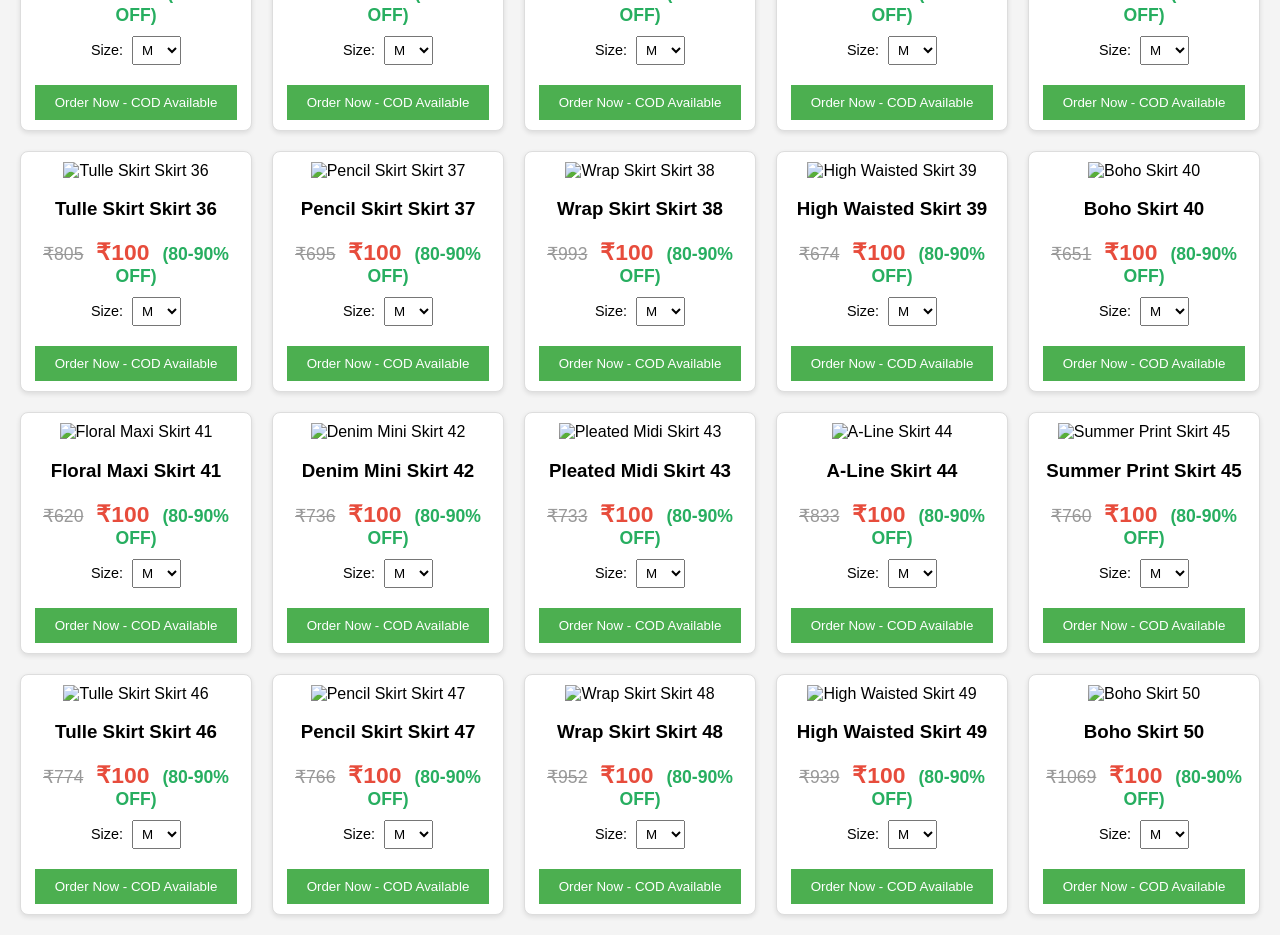
==== commit b071166c: "Remove Admin link from navigation" ====
--- a/index.html
+++ b/index.html
@@ -12,7 +12,6 @@
         <nav>
             <a href="#boys">Boys Shirts</a>
             <a href="#ladies">Ladies Skirts</a>
-            <a href="admin.html" target="_blank">Admin</a>
         </nav>
     </header>
 
@@ -49,4 +48,4 @@
 
     <script src="script.js"></script>
 </body>
-</html>+</html>
